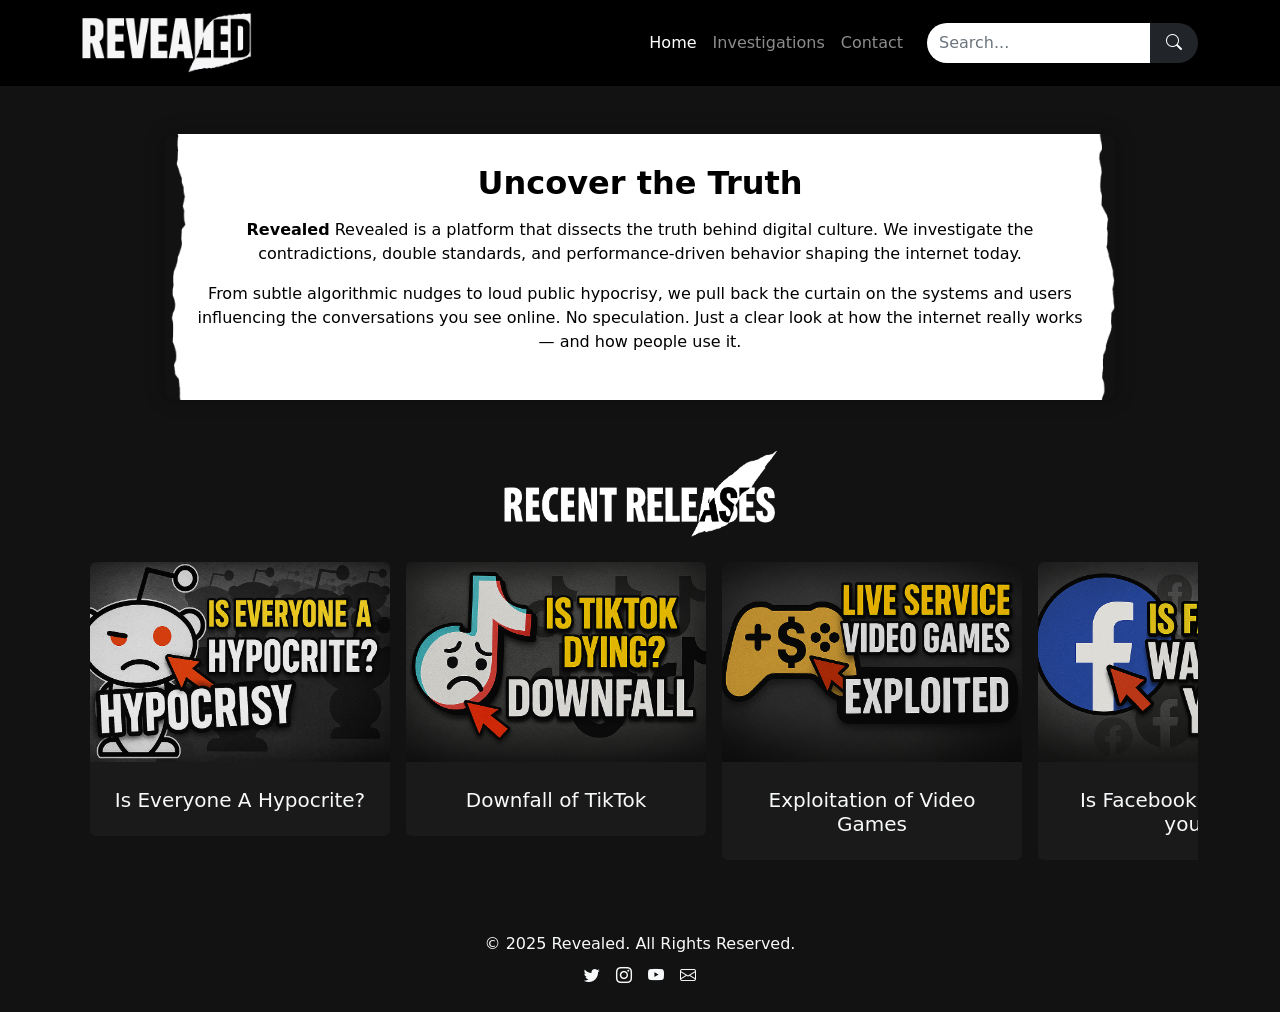
==== index.html @ 59e4b383 "Initial commit of things" ====
<!DOCTYPE html>
<html lang="en">
<head>
    <meta charset="utf-8" />
    <meta name="viewport" content="width=device-width, initial-scale=1, shrink-to-fit=no" />
    <meta name="description" content="" />
    <meta name="author" content="" />
    <title>Revealed</title>
    <!-- Favicon -->
    <link rel="icon" type="image/x-icon" href="assets/revealedcap.png" />
    <!-- Core theme CSS -->
    <link href="css/styles.css" rel="stylesheet" />
    <link href="https://cdn.jsdelivr.net/npm/bootstrap-icons@1.10.5/font/bootstrap-icons.css" rel="stylesheet">

    <style>
        .video-card {
            position: relative;
            overflow: hidden;
            transition: transform 0.3s ease, box-shadow 0.3s ease;
            cursor: pointer;
        }

        .video-card:hover {
            transform: scale(1.05);
        }

        .video-card img {
            width: 100%;
            height: auto;
            display: block;
        }

        .play-button {
            position: absolute;
            top: 50%;
            left: 50%;
            transform: translate(-50%, -50%);
            font-size: 48px;
            color: rgba(255, 255, 255, 0.8);
            opacity: 0;
            transition: opacity 0.3s ease;
            pointer-events: none;
        }

        .video-card:hover .play-button {
            opacity: 1;
        }

        .card-title {
            margin-top: 10px;
        }

        .card-body {
            background: transparent;
        }

        .card.bg-dark {
            background-color: #1a1a1a !important;
            border: none;
        }

        .view-more-btn {
            display: inline-block;
            padding: 10px 30px;
            color: #f8f9fa;
            background-color: #000;
            border: none;
            border-radius: 50px;
            text-decoration: none;
            transition: background-color 0.3s ease, transform 0.3s ease;
        }

        .view-more-btn:hover {
            background-color: rgba(255, 255, 255, 0.2);
            transform: scale(1.05);
            color: #ffffff;
        }

        .intro-box {
    background: url('assets/torn-bg.png') center center no-repeat;
    background-size: cover;
    border-radius: 10px;
    padding: 30px;
    color: #000000;
    box-shadow: 0 0 20px rgba(0, 0, 0, 0.3);
    position: relative;
    overflow: hidden;
}
        .intro-box h1 {
            font-size: 2rem;
            color: #000000;
            font-weight: bold;
        }
        .intro-box p {
            font-size: 1rem;
            color: #000000;
        }

        /* Glitch Effect */
        .glitch {
            position: relative;
            color: rgb(0, 0, 0);
            animation: glitch 2s infinite;
        }

        .glitch::before,
        .glitch::after {
            content: attr(data-text);
            position: absolute;
            top: 0;
            left: 0;
            width: 100%;
            height: 100%;
            overflow: hidden;
            color: #000000;
            clip: rect(0, 900px, 0, 0);
        }

        .glitch::before {
            animation: glitchTop 1s infinite linear alternate-reverse;
        }

        .glitch::after {
            animation: glitchBottom 1s infinite linear alternate-reverse;
        }


        @keyframes glitchTop {
            0% {
                clip: rect(0, 9999px, 0, 0);
            }
            10% {
                clip: rect(0, 9999px, 10px, 0);
                transform: translate(-2px, -2px);
            }
            20% {
                clip: rect(0, 9999px, 20px, 0);
                transform: translate(2px, 2px);
            }
            30% {
                clip: rect(0, 9999px, 10px, 0);
                transform: translate(-1px, 1px);
            }
            100% {
                clip: rect(0, 9999px, 0, 0);
                transform: none;
            }
        }

        @keyframes glitchBottom {
            0% {
                clip: rect(0, 9999px, 0, 0);
            }
            10% {
                clip: rect(10px, 9999px, 9999px, 0);
                transform: translate(2px, 2px);
            }
            20% {
                clip: rect(20px, 9999px, 9999px, 0);
                transform: translate(-2px, -2px);
            }
            30% {
                clip: rect(10px, 9999px, 9999px, 0);
                transform: translate(1px, -1px);
            }
            100% {
                clip: rect(0, 9999px, 0, 0);
                transform: none;
            }
        }
    </style>
</head>
<body>

    <!-- Responsive navbar -->
<nav class="navbar navbar-expand-lg navbar-dark bg-dark sticky-top">
    <div class="container">
      <a class="navbar-brand" href="#">
        <img src="assets/revealedcap.png" alt="Logo" style="height:60px;">
      </a>
      <button class="navbar-toggler" type="button" data-bs-toggle="collapse" data-bs-target="#navbarNav" aria-controls="navbarNav" aria-expanded="false" aria-label="Toggle navigation">
        <span class="navbar-toggler-icon"></span>
      </button>
      <div class="collapse navbar-collapse justify-content-end" id="navbarNav">
        <ul class="navbar-nav">
          <li class="nav-item">
            <a class="nav-link active" href="#">Home</a>
          </li>
          <li class="nav-item">
            <a class="nav-link" href="#">Investigations</a>
          </li>
          <li class="nav-item">
            <a class="nav-link" href="#">Contact</a>
          </li>
        </ul>
        <form class="d-flex ms-3" role="search">
            <div class="input-group">
              <input type="text" class="form-control bg-white text-dark border-0" 
                style="border-top-left-radius: 50px; border-bottom-left-radius: 50px;" 
                placeholder="Search..." aria-label="Search">
              <button class="btn btn-dark border-0" 
                style="border-top-right-radius: 50px; border-bottom-right-radius: 50px; padding: 8px 16px;" 
                type="submit">
                <i class="bi bi-search"></i>
              </button>
            </div>
          </form>
          
      </div>
    </div>
  </nav>

    <!-- About Section -->
    <div class="container mt-5">
        <div class="row justify-content-center">
            <div class="col-lg-10 intro-box text-center">
                <h1 class="glitch" data-text="Uncover the Truth">Uncover the Truth</h1>
                <p class="mt-3">
                    <strong>Revealed</strong> Revealed is a platform that dissects the truth behind digital culture. We investigate the contradictions, double standards, and performance-driven behavior shaping the internet today.
                </p>
                <p>
                    From subtle algorithmic nudges to loud public hypocrisy, we pull back the curtain on the systems and users influencing the conversations you see online. No speculation. Just a clear look at how the internet really works — and how people use it.
                </p>
            </div>
        </div>
    </div>
    

    <!-- Page content -->
<div class="container mt-5">

    <!-- Replacing Section title with image -->
    <div class="text-center mb-4">
        <img src="assets/tst.png" alt="Recent Releases" style="max-width: 25%; height: auto;">
    </div>

    <!-- Scrollable Video thumbnails -->
    <div class="d-flex overflow-auto gap-3 px-2">
        <div class="flex-shrink-0" style="width: 300px;">
            <a href="post.html" target="_blank" class="text-decoration-none text-light">
                <div class="card bg-dark border-0 video-card">
                    <img src="assets/tnr.png" alt="Video 1">
                    <div class="card-body text-center">
                        <h5 class="card-title">Is Everyone A Hypocrite?</h5>
                    </div>
                </div>
            </a>
        </div>
        <div class="flex-shrink-0" style="width: 300px;">
            <a href="https://www.youtube.com/watch?v=VIDEO2" target="_blank" class="text-decoration-none text-light">
                <div class="card bg-dark border-0 video-card">
                    <img src="assets/tntk.png" alt="Video 2">
                    <div class="card-body text-center">
                        <h5 class="card-title">Downfall of TikTok</h5>
                    </div>
                </div>
            </a>
        </div>
        <div class="flex-shrink-0" style="width: 300px;">
            <a href="https://www.youtube.com/watch?v=VIDEO3" target="_blank" class="text-decoration-none text-light">
                <div class="card bg-dark border-0 video-card">
                    <img src="assets/tnls.png" alt="Video 3">
                    <div class="card-body text-center">
                        <h5 class="card-title">Exploitation of Video Games</h5>
                    </div>
                </div>
            </a>
        </div>
        <div class="flex-shrink-0" style="width: 300px;">
            <a href="https://www.youtube.com/watch?v=VIDEO4" target="_blank" class="text-decoration-none text-light">
                <div class="card bg-dark border-0 video-card">
                    <img src="assets/tnf.png" alt="Video 4">
                    <div class="card-body text-center">
                        <h5 class="card-title">Is Facebook Watching you?</h5>
                    </div>
                </div>
            </a>
        </div>
        <div class="flex-shrink-0" style="width: 300px;">
            <a href="https://www.youtube.com/watch?v=VIDEO5" target="_blank" class="text-decoration-none text-light">
                <div class="card bg-dark border-0 video-card">
                    <img src="assets/tnpd.png" alt="Video 5">
                    <div class="card-body text-center">
                        <h5 class="card-title">Privacy is Dead</h5>
                    </div>
                </div>
            </a>
        </div>
    </div>

    <!-- Footer -->
<footer class="bg text-light py-4 mt-5">
    <div class="container text-center">
      <p class="mb-2">© 2025 Revealed. All Rights Reserved.</p>
      <div class="d-flex justify-content-center gap-3">
        <a href="#" class="text-light text-decoration-none"><i class="bi bi-twitter"></i></a>
        <a href="#" class="text-light text-decoration-none"><i class="bi bi-instagram"></i></a>
        <a href="#" class="text-light text-decoration-none"><i class="bi bi-youtube"></i></a>
        <a href="#" class="text-light text-decoration-none"><i class="bi bi-envelope"></i></a>
      </div>
    </div>
  </footer>

    <!-- Bootstrap core JS -->
    <script src="https://cdn.jsdelivr.net/npm/bootstrap@5.2.3/dist/js/bootstrap.bundle.min.js"></script>
    <!-- Core theme JS -->
    <script src="js/scripts.js"></script>
</body>
</html>
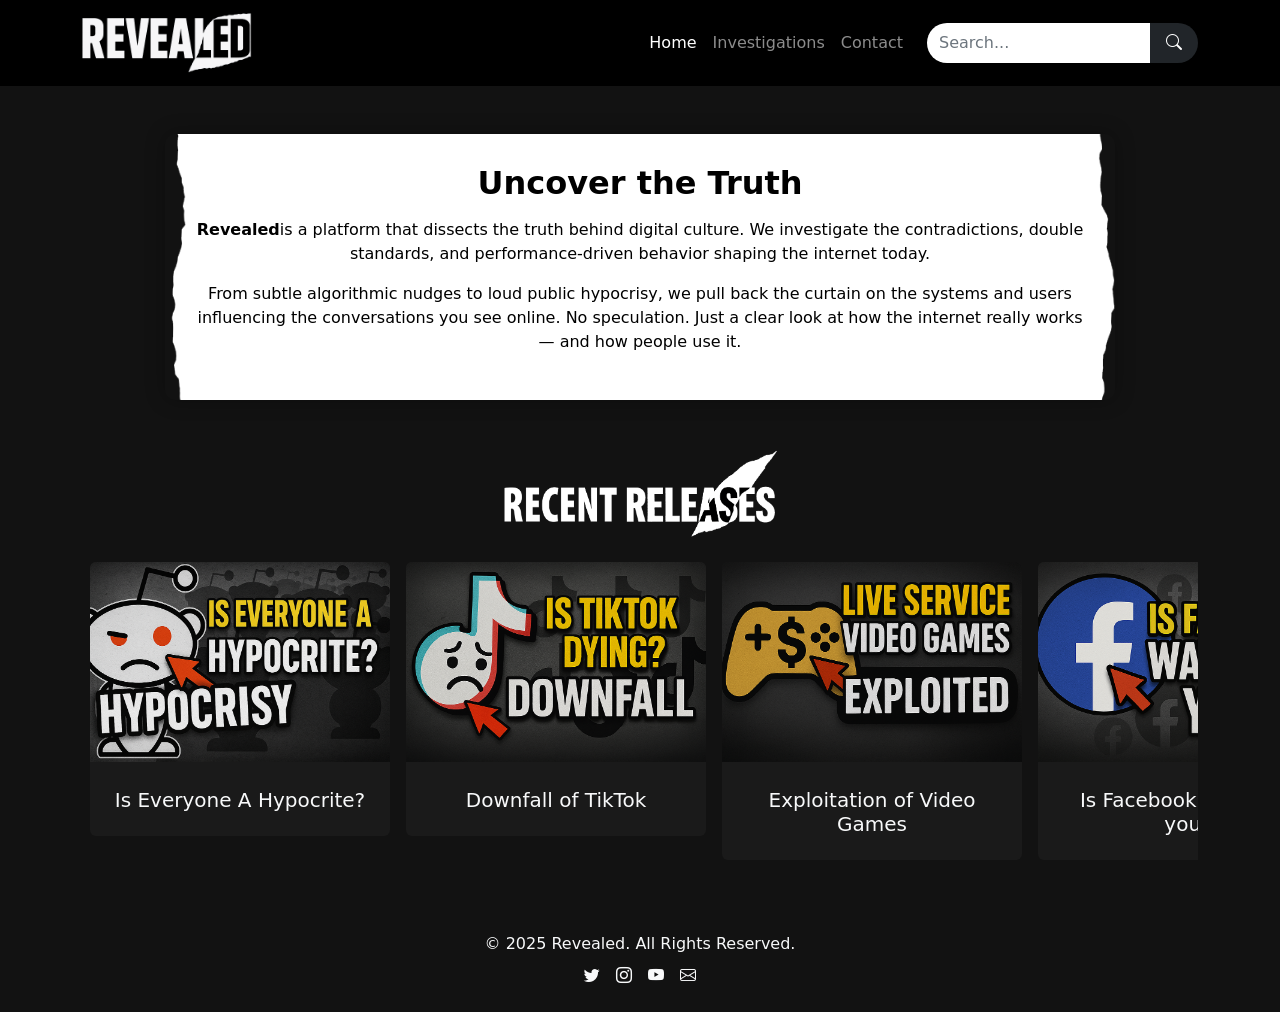
==== commit b0d63d6a: "fix" ====
--- a/index.html
+++ b/index.html
@@ -216,7 +216,7 @@
             <div class="col-lg-10 intro-box text-center">
                 <h1 class="glitch" data-text="Uncover the Truth">Uncover the Truth</h1>
                 <p class="mt-3">
-                    <strong>Revealed</strong> Revealed is a platform that dissects the truth behind digital culture. We investigate the contradictions, double standards, and performance-driven behavior shaping the internet today.
+                    <strong>Revealed</strong>is a platform that dissects the truth behind digital culture. We investigate the contradictions, double standards, and performance-driven behavior shaping the internet today.
                 </p>
                 <p>
                     From subtle algorithmic nudges to loud public hypocrisy, we pull back the curtain on the systems and users influencing the conversations you see online. No speculation. Just a clear look at how the internet really works — and how people use it.
@@ -237,7 +237,7 @@
     <!-- Scrollable Video thumbnails -->
     <div class="d-flex overflow-auto gap-3 px-2">
         <div class="flex-shrink-0" style="width: 300px;">
-            <a href="post.html" target="_blank" class="text-decoration-none text-light">
+            <a href="post.html" class="text-decoration-none text-light">
                 <div class="card bg-dark border-0 video-card">
                     <img src="assets/tnr.png" alt="Video 1">
                     <div class="card-body text-center">
@@ -247,7 +247,7 @@
             </a>
         </div>
         <div class="flex-shrink-0" style="width: 300px;">
-            <a href="https://www.youtube.com/watch?v=VIDEO2" target="_blank" class="text-decoration-none text-light">
+            <a href="" class="text-decoration-none text-light">
                 <div class="card bg-dark border-0 video-card">
                     <img src="assets/tntk.png" alt="Video 2">
                     <div class="card-body text-center">
@@ -257,7 +257,7 @@
             </a>
         </div>
         <div class="flex-shrink-0" style="width: 300px;">
-            <a href="https://www.youtube.com/watch?v=VIDEO3" target="_blank" class="text-decoration-none text-light">
+            <a href="" class="text-decoration-none text-light">
                 <div class="card bg-dark border-0 video-card">
                     <img src="assets/tnls.png" alt="Video 3">
                     <div class="card-body text-center">
@@ -267,7 +267,7 @@
             </a>
         </div>
         <div class="flex-shrink-0" style="width: 300px;">
-            <a href="https://www.youtube.com/watch?v=VIDEO4" target="_blank" class="text-decoration-none text-light">
+            <a href="" class="text-decoration-none text-light">
                 <div class="card bg-dark border-0 video-card">
                     <img src="assets/tnf.png" alt="Video 4">
                     <div class="card-body text-center">
@@ -277,7 +277,7 @@
             </a>
         </div>
         <div class="flex-shrink-0" style="width: 300px;">
-            <a href="https://www.youtube.com/watch?v=VIDEO5" target="_blank" class="text-decoration-none text-light">
+            <a href="" class="text-decoration-none text-light">
                 <div class="card bg-dark border-0 video-card">
                     <img src="assets/tnpd.png" alt="Video 5">
                     <div class="card-body text-center">
